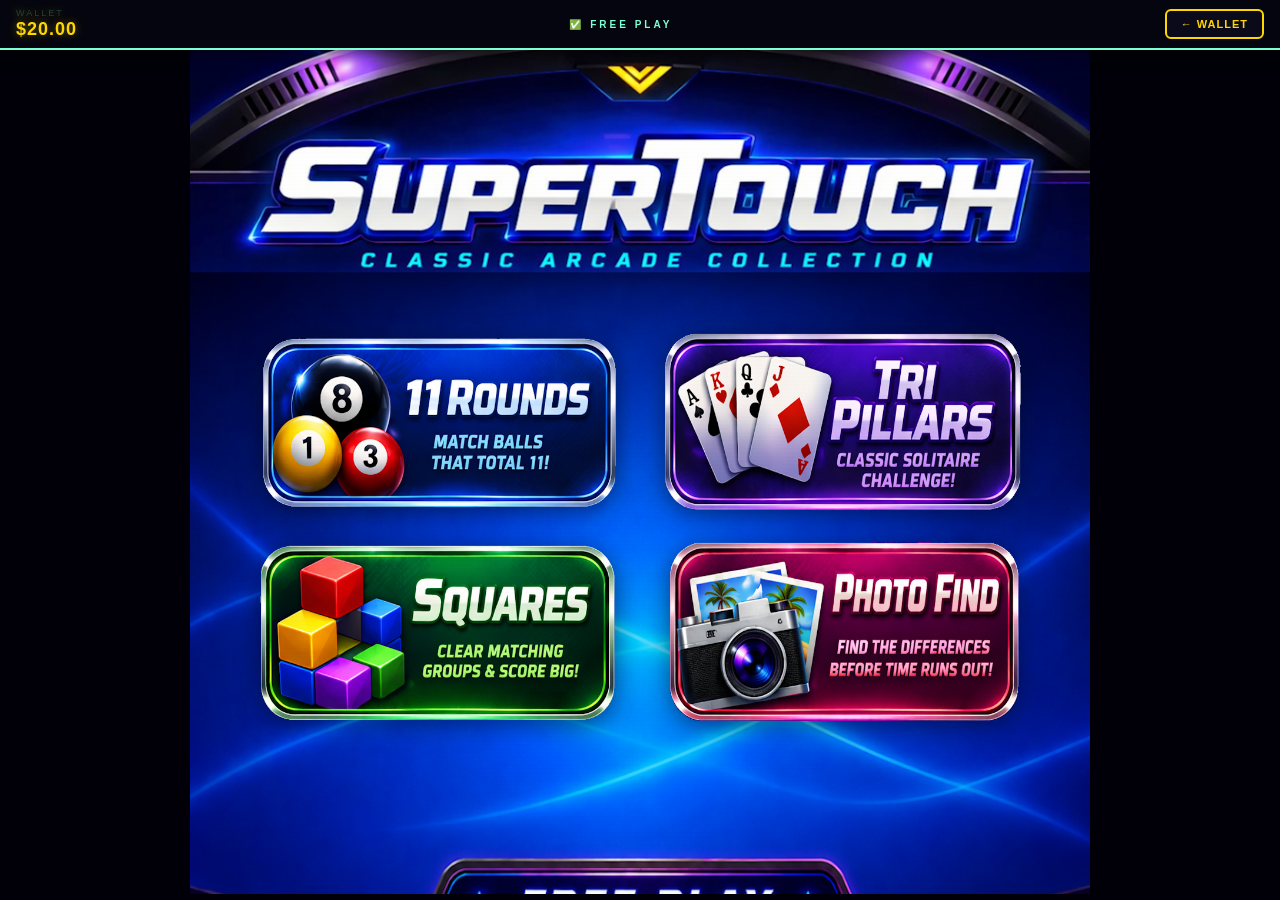
==== index.html @ 8d7d574c "Update index.html" ====
<!DOCTYPE html>
<html lang="en">
<head>
<meta charset="UTF-8">
<meta name="viewport" content="width=device-width, initial-scale=1.0">
<title>SuperTouch · Classic Arcade</title>
<style>
  *, *::before, *::after { box-sizing: border-box; margin: 0; padding: 0; }

  body {
    background: #010008;
    font-family: 'Arial', sans-serif;
    min-height: 100vh;
    display: flex;
    flex-direction: column;
    align-items: center;
    overflow-x: hidden;
  }

  /* ── WALLET HUD ── */
  .wallet-hud {
    width: 100%;
    background: #05050f;
    border-bottom: 2px solid #7fffd4;
    display: flex;
    align-items: center;
    justify-content: space-between;
    padding: 8px 16px;
    gap: 12px;
    box-shadow: 0 2px 16px rgba(0,0,0,0.6);
    position: sticky;
    top: 0;
    z-index: 200;
  }
  .hud-balance {
    font-family: 'Arial Black', Arial, sans-serif;
    font-size: 18px;
    font-weight: 900;
    color: #ffd700;
    text-shadow: 0 0 8px #ffd70066;
    letter-spacing: 1px;
  }
  .hud-balance .hud-label {
    font-size: 9px;
    color: #224433;
    letter-spacing: 2px;
    font-weight: normal;
    display: block;
    margin-bottom: 1px;
  }
  .hud-free {
    font-family: 'Arial Black', Arial, sans-serif;
    font-size: 10px;
    font-weight: 900;
    color: #7fffd4;
    letter-spacing: 3px;
  }
  .hud-btn {
    font-family: 'Arial Black', Arial, sans-serif;
    font-size: 11px;
    font-weight: 900;
    letter-spacing: 1px;
    text-transform: uppercase;
    padding: 7px 14px;
    border-radius: 6px;
    border: 2px solid;
    cursor: pointer;
    text-decoration: none;
    transition: transform 0.15s, filter 0.15s;
    background: none;
  }
  .hud-btn:hover { transform: scale(1.06); filter: brightness(1.15); }
  .btn-wallet { background: #0a0a1a; border-color: #ffd700; color: #ffd700; }

  /* ── GAME IFRAME ── */
  .game-wrap {
    width: 100%;
    flex: 1;
  }
  .game-wrap iframe {
    width: 100%;
    height: calc(100vh - 56px);
    border: none;
    display: block;
    background: #010008;
  }
</style>
</head>
<body>

<!-- WALLET HUD -->
<div class="wallet-hud">
  <div class="hud-balance">
    <span class="hud-label">WALLET</span>
    $<span id="hudAmt">0</span>.00
  </div>
  <div class="hud-free">✅ FREE PLAY</div>
  <a class="hud-btn btn-wallet" href="../wallet/index.html">← WALLET</a>
</div>

<!-- THE GAME -->
<div class="game-wrap">
  <iframe id="arcadeFrame" src="SuperTouch.html" title="SuperTouch Arcade" allowtransparency="true"></iframe>
</div>

<script>
const WALLET_KEY = 'arcade_wallet';
function getBalance() {
  const v = localStorage.getItem(WALLET_KEY);
  if (v === null) { localStorage.setItem(WALLET_KEY, '20'); return 20; }
  return parseFloat(v) || 0;
}
document.getElementById('hudAmt').textContent = getBalance().toFixed(0);
// Keep HUD fresh if storage changes elsewhere
window.addEventListener('storage', function(e) {
  if (e.key === WALLET_KEY) {
    document.getElementById('hudAmt').textContent = (parseFloat(e.newValue) || 0).toFixed(0);
  }
});
</script>
</body>
</html>
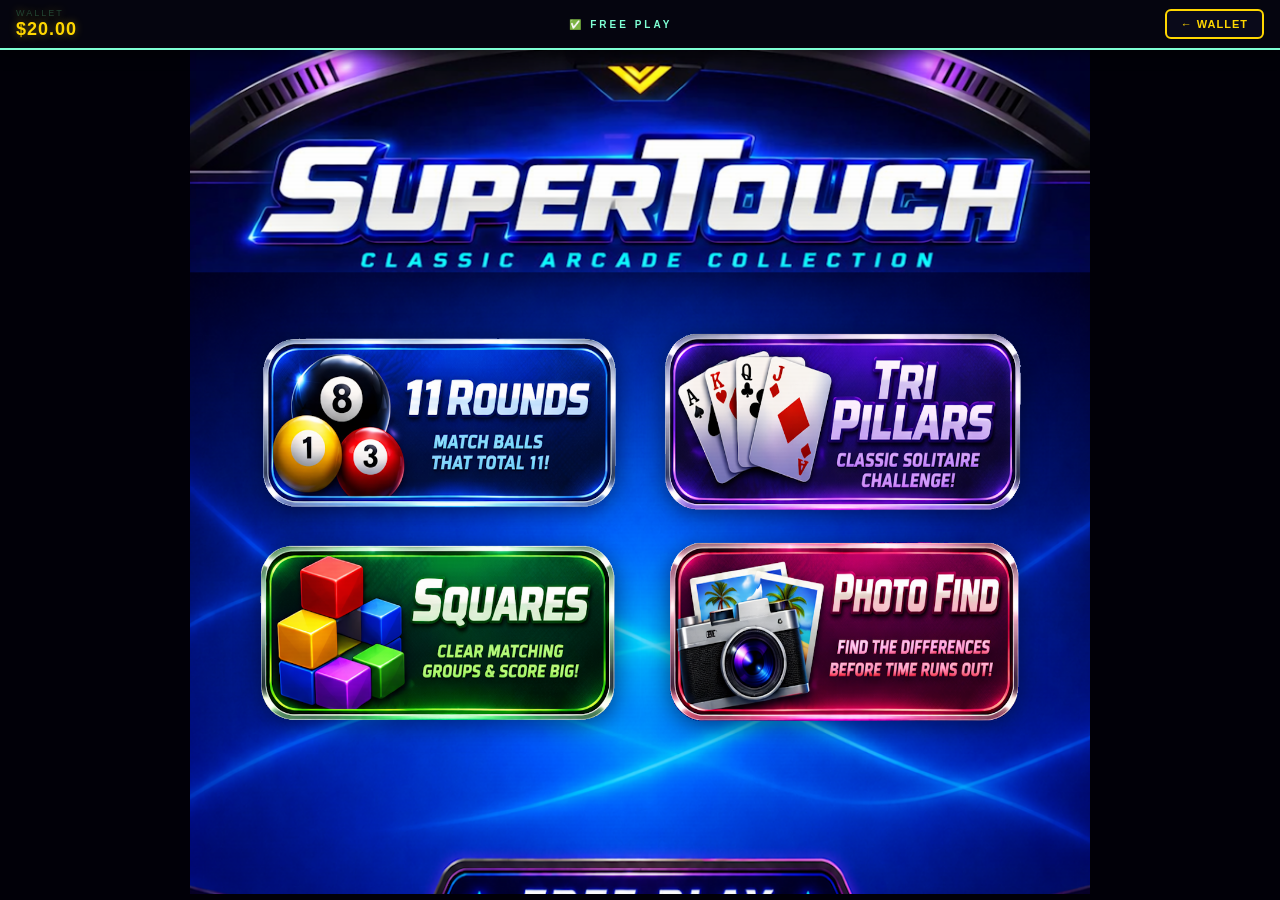
==== commit 00a594d3: "Update index.html" ====
--- a/index.html
+++ b/index.html
@@ -2,7 +2,7 @@
 <html lang="en">
 <head>
 <meta charset="UTF-8">
-<meta name="viewport" content="width=device-width, initial-scale=1.0">
+<meta name="viewport" content="width=device-width, initial-scale=0.6">
 <title>SuperTouch · Classic Arcade</title>
 <style>
   *, *::before, *::after { box-sizing: border-box; margin: 0; padding: 0; }
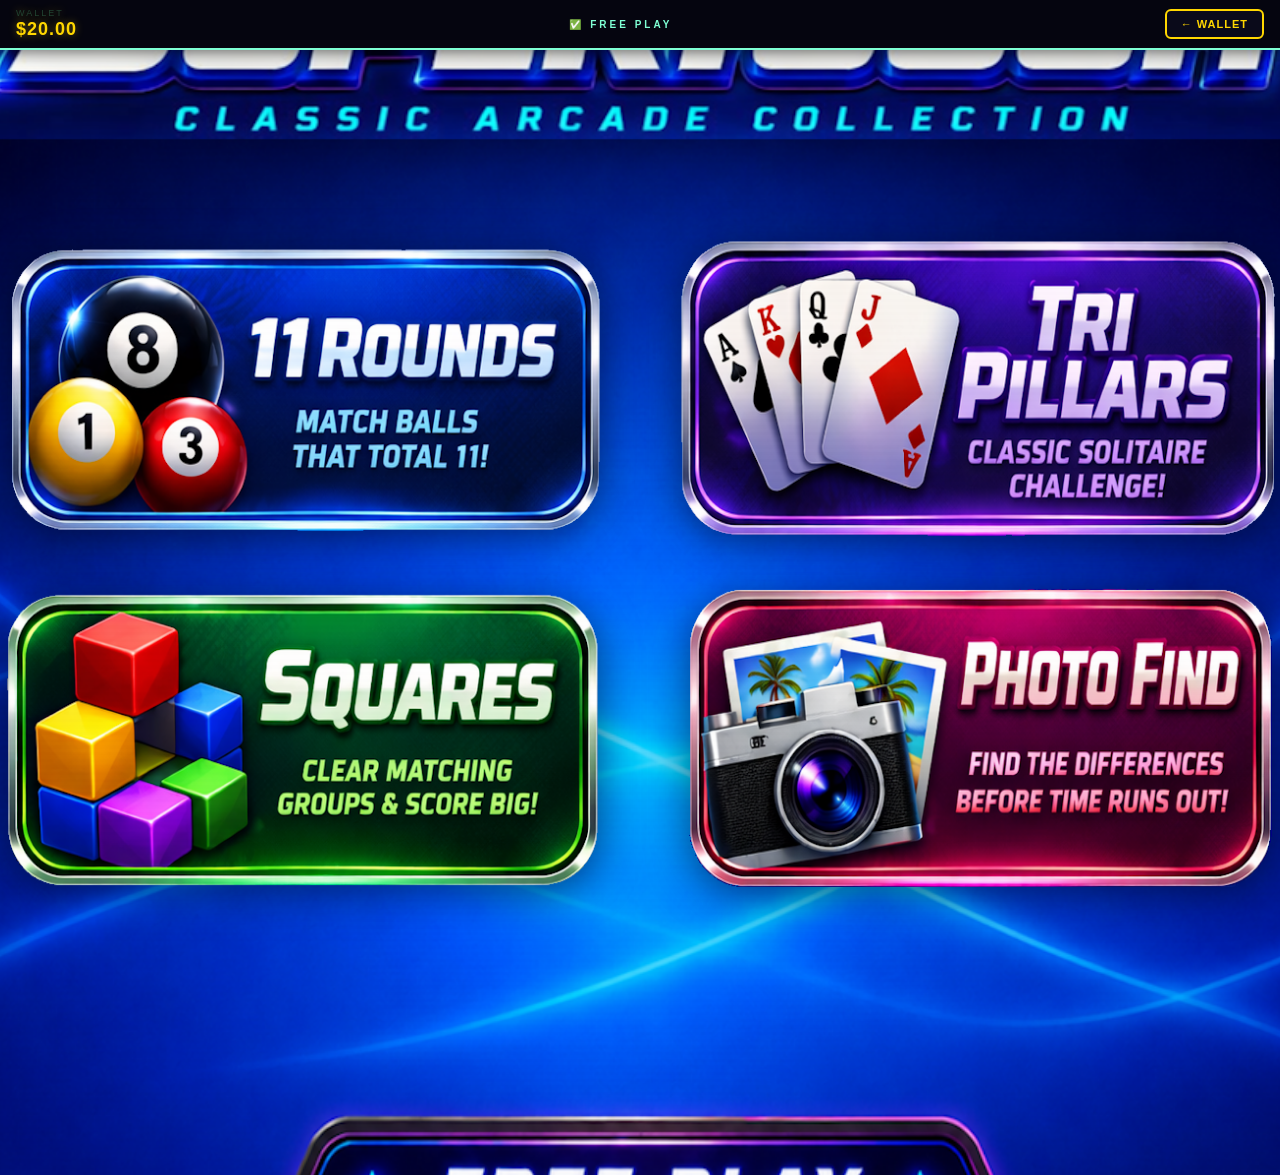
==== commit 17e3ff2b: "Update index.html" ====
--- a/index.html
+++ b/index.html
@@ -83,6 +83,7 @@
     border: none;
     display: block;
     background: #010008;
+    transform: scale(1.667); 
   }
 </style>
 </head>
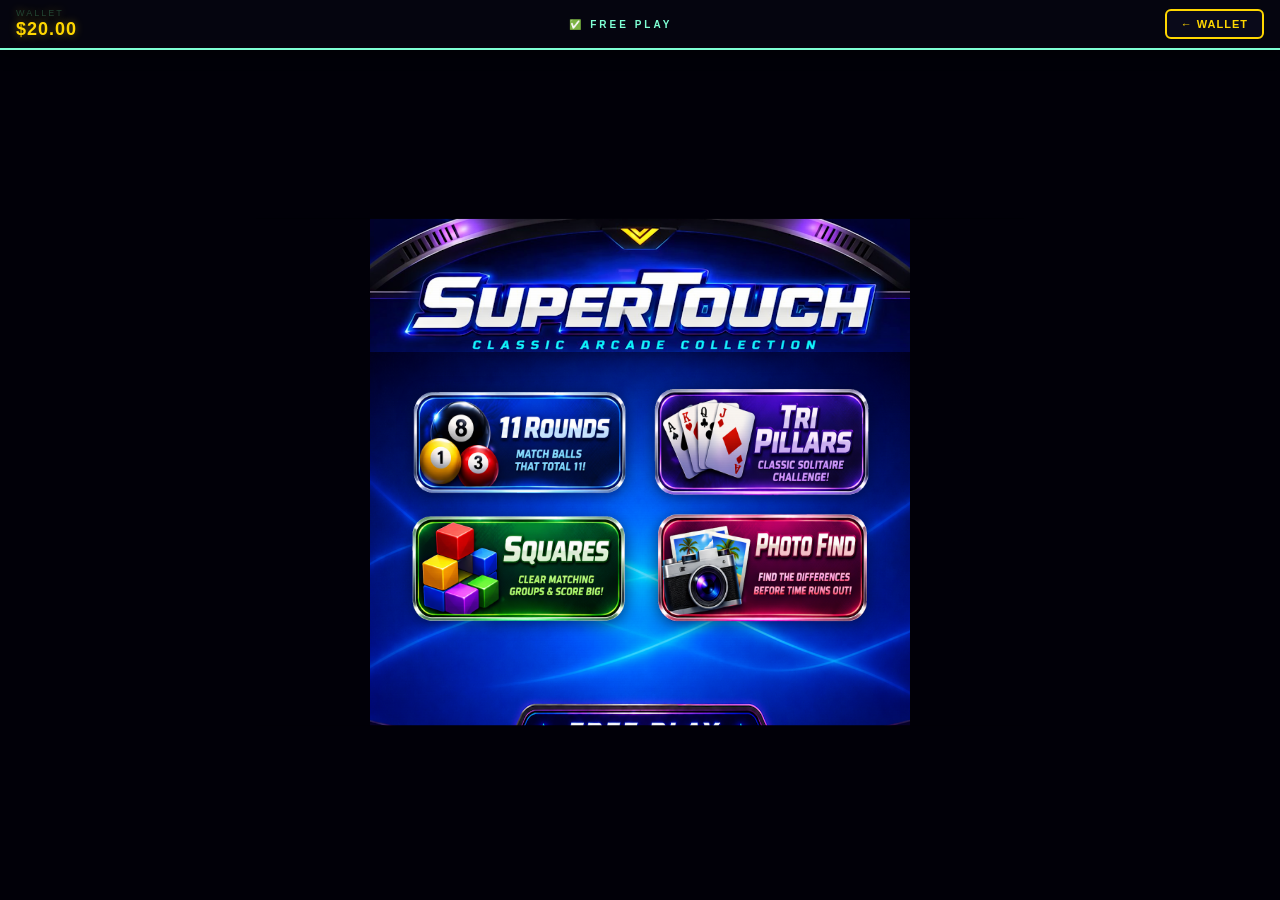
==== commit cbe5064a: "Update index.html" ====
--- a/index.html
+++ b/index.html
@@ -83,7 +83,7 @@
     border: none;
     display: block;
     background: #010008;
-    transform: scale(1.667); 
+    transform: scale(0.6); 
   }
 </style>
 </head>
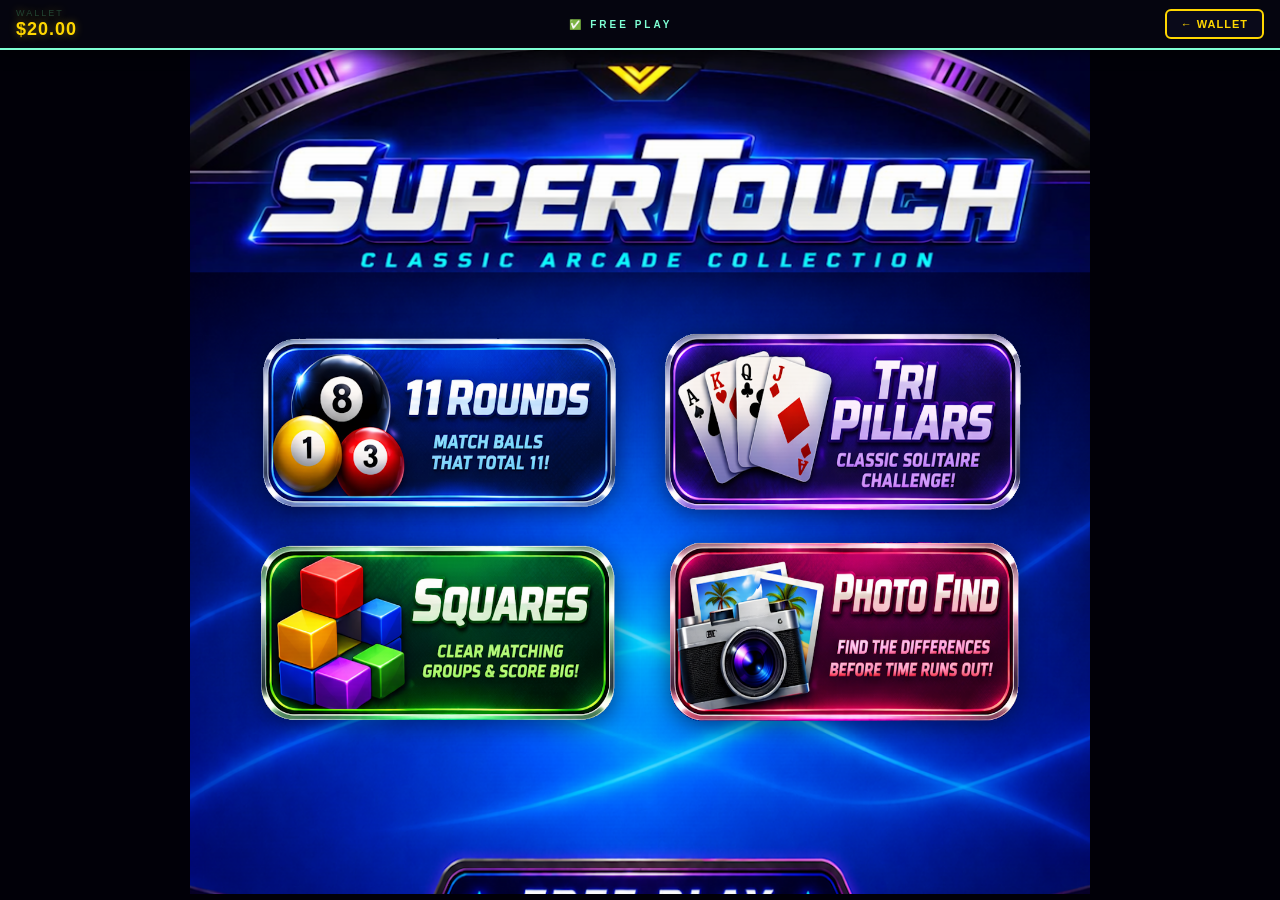
==== commit 0ef750c7: "Update index.html" ====
--- a/index.html
+++ b/index.html
@@ -2,7 +2,7 @@
 <html lang="en">
 <head>
 <meta charset="UTF-8">
-<meta name="viewport" content="width=device-width, initial-scale=0.6">
+<meta name="viewport" content="width=device-width, initial-scale=1.0">
 <title>SuperTouch · Classic Arcade</title>
 <style>
   *, *::before, *::after { box-sizing: border-box; margin: 0; padding: 0; }
@@ -82,8 +82,7 @@
     height: calc(100vh - 56px);
     border: none;
     display: block;
-    background: #010008;
-    transform: scale(0.6); 
+    background: #010008; 
   }
 </style>
 </head>
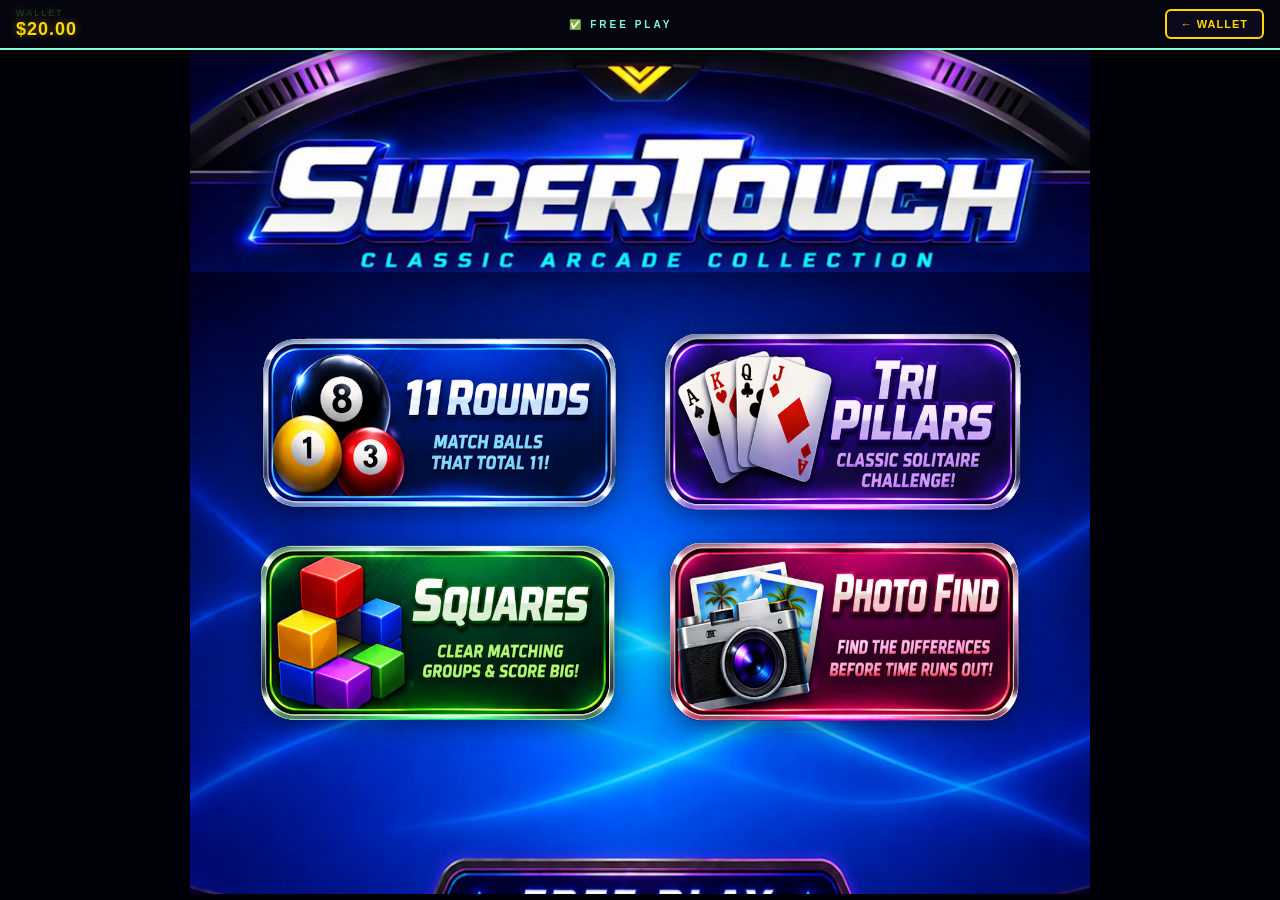
==== commit 28034890: "Update index.html" ====
--- a/index.html
+++ b/index.html
@@ -82,7 +82,7 @@
     height: calc(100vh - 56px);
     border: none;
     display: block;
-    background: #010008; 
+    background: #010008;
   }
 </style>
 </head>
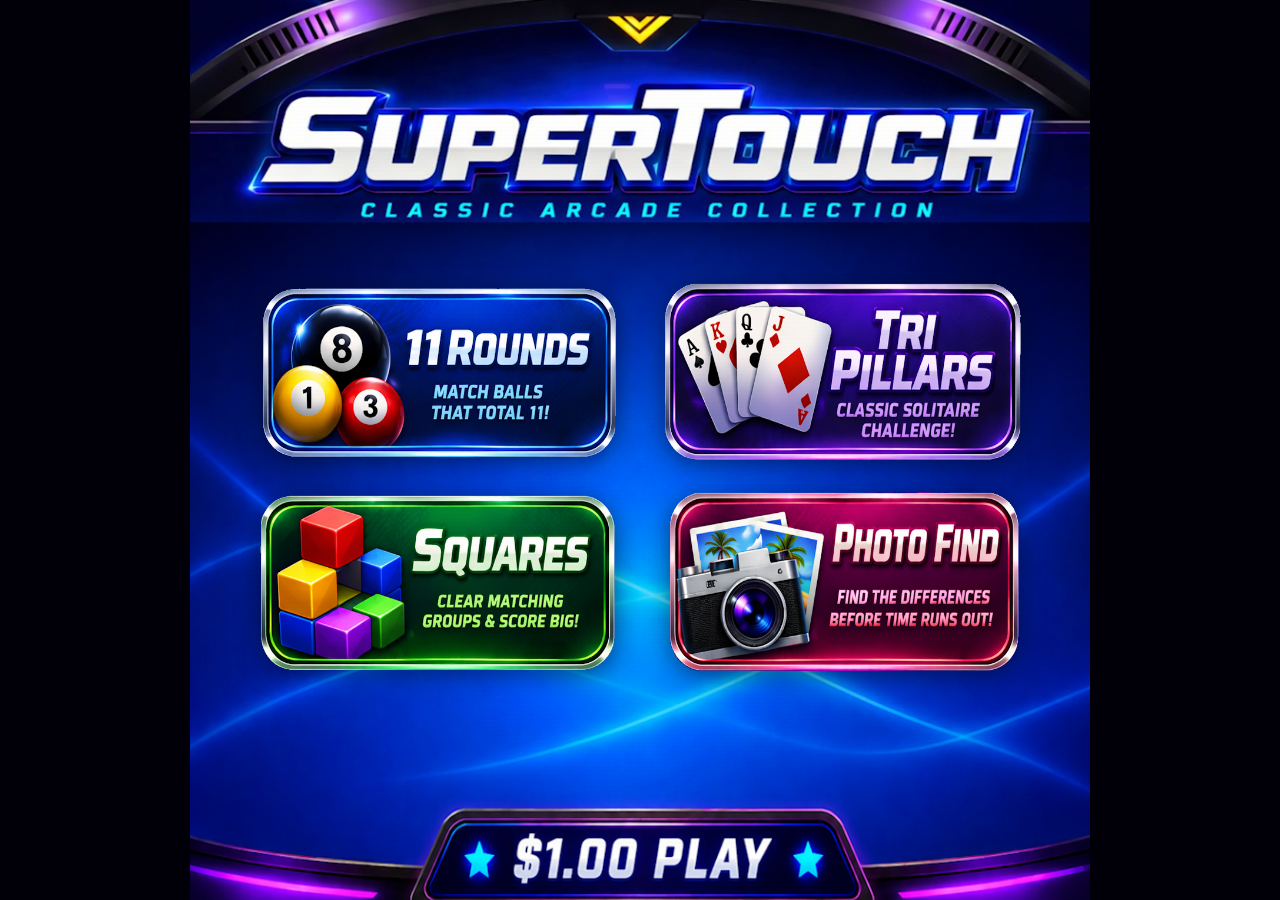
==== commit 274b87ca: "Update index.html" ====
--- a/index.html
+++ b/index.html
@@ -17,69 +17,88 @@
     overflow-x: hidden;
   }
 
-  /* ── WALLET HUD ── */
-  .wallet-hud {
-    width: 100%;
+  /* ── CENTER POPUP ── */
+  .center-popup {
+    display: none;
+    position: fixed;
+    inset: 0;
+    z-index: 500;
+    align-items: center;
+    justify-content: center;
+    pointer-events: none;
+  }
+  .center-popup.show { display: flex; }
+  .center-popup-inner {
     background: #05050f;
-    border-bottom: 2px solid #7fffd4;
-    display: flex;
-    align-items: center;
-    justify-content: space-between;
-    padding: 8px 16px;
-    gap: 12px;
-    box-shadow: 0 2px 16px rgba(0,0,0,0.6);
-    position: sticky;
-    top: 0;
-    z-index: 200;
-  }
-  .hud-balance {
+    border: 3px solid #7fffd4;
+    border-radius: 18px;
+    padding: 28px 48px;
     font-family: 'Arial Black', Arial, sans-serif;
-    font-size: 18px;
-    font-weight: 900;
-    color: #ffd700;
-    text-shadow: 0 0 8px #ffd70066;
-    letter-spacing: 1px;
-  }
-  .hud-balance .hud-label {
-    font-size: 9px;
-    color: #224433;
-    letter-spacing: 2px;
-    font-weight: normal;
-    display: block;
-    margin-bottom: 1px;
-  }
-  .hud-free {
-    font-family: 'Arial Black', Arial, sans-serif;
-    font-size: 10px;
+    font-size: 22px;
     font-weight: 900;
     color: #7fffd4;
-    letter-spacing: 3px;
-  }
-  .hud-btn {
+    text-align: center;
+    box-shadow: 0 0 60px rgba(127,255,212,0.25), 0 8px 40px rgba(0,0,0,0.9);
+    animation: popIn 0.35s cubic-bezier(0.34,1.56,0.64,1);
+    max-width: 80vw;
+    line-height: 1.4;
+  }
+  .center-popup.lose .center-popup-inner { border-color: #ff3344; color: #ff3344; }
+  @keyframes popIn {
+    from { transform: scale(0.6); opacity: 0; }
+    to   { transform: scale(1);   opacity: 1; }
+  }
+
+  /* ── BLOCKED OVERLAY ── */
+  .blocked-overlay {
+    display: none;
+    position: fixed;
+    inset: 0;
+    background: rgba(0,0,0,0.88);
+    z-index: 300;
+    flex-direction: column;
+    align-items: center;
+    justify-content: center;
+    gap: 16px;
+    text-align: center;
+    padding: 24px;
+  }
+  .blocked-overlay.show { display: flex; }
+  .blocked-overlay .bo-msg {
     font-family: 'Arial Black', Arial, sans-serif;
-    font-size: 11px;
+    font-size: 20px;
     font-weight: 900;
+    color: #ff3344;
+    letter-spacing: 2px;
+  }
+  .blocked-overlay .bo-sub {
+    font-family: Arial, sans-serif;
+    font-size: 13px;
+    color: #664444;
     letter-spacing: 1px;
-    text-transform: uppercase;
-    padding: 7px 14px;
-    border-radius: 6px;
-    border: 2px solid;
+  }
+  .btn-go-wallet {
+    display: inline-block;
+    background: #0a0a1a;
+    border: 2px solid #ffd700;
+    color: #ffd700;
+    font-family: 'Arial Black', Arial, sans-serif;
+    font-size: 13px;
+    font-weight: 900;
+    letter-spacing: 2px;
+    padding: 12px 24px;
+    border-radius: 8px;
+    text-decoration: none;
     cursor: pointer;
-    text-decoration: none;
-    transition: transform 0.15s, filter 0.15s;
-    background: none;
-  }
-  .hud-btn:hover { transform: scale(1.06); filter: brightness(1.15); }
-  .btn-wallet { background: #0a0a1a; border-color: #ffd700; color: #ffd700; }
+    transition: transform 0.15s;
+  }
+  .btn-go-wallet:hover { transform: scale(1.05); }
 
   /* ── GAME IFRAME ── */
-  .game-wrap {
-    width: 100%;
-    flex: 1;
-  }
+  .game-wrap { width: 100%; flex: 1; }
   .game-wrap iframe {
     width: 100%;
-    height: calc(100vh - 56px);
+    height: 100vh;
     border: none;
     display: block;
     background: #010008;
@@ -88,14 +107,17 @@
 </head>
 <body>
 
-<!-- WALLET HUD -->
-<div class="wallet-hud">
-  <div class="hud-balance">
-    <span class="hud-label">WALLET</span>
-    $<span id="hudAmt">0</span>.00
-  </div>
-  <div class="hud-free">✅ FREE PLAY</div>
-  <a class="hud-btn btn-wallet" href="../wallet/index.html">← WALLET</a>
+<!-- CENTER POPUP -->
+<div class="center-popup" id="centerPopup">
+  <div class="center-popup-inner" id="centerPopupMsg"></div>
+</div>
+
+<!-- BLOCKED OVERLAY -->
+<div class="blocked-overlay" id="blockedOverlay">
+  <div style="font-size:48px">⛔</div>
+  <div class="bo-msg">OUT OF CREDITS</div>
+  <div class="bo-sub">You need at least $1.00 to play SuperTouch.</div>
+  <a class="btn-go-wallet" href="../wallet/index.html">GO TO WALLET</a>
 </div>
 
 <!-- THE GAME -->
@@ -105,17 +127,122 @@
 
 <script>
 const WALLET_KEY = 'arcade_wallet';
+
 function getBalance() {
   const v = localStorage.getItem(WALLET_KEY);
   if (v === null) { localStorage.setItem(WALLET_KEY, '20'); return 20; }
   return parseFloat(v) || 0;
 }
-document.getElementById('hudAmt').textContent = getBalance().toFixed(0);
-// Keep HUD fresh if storage changes elsewhere
+function setBalance(val) {
+  const clamped = Math.max(0, Math.round(val * 100) / 100);
+  localStorage.setItem(WALLET_KEY, String(clamped));
+  return clamped;
+}
+
+let _popTmr;
+function popup(msg, type) {
+  const el = document.getElementById('centerPopup');
+  const msgEl = document.getElementById('centerPopupMsg');
+  msgEl.textContent = msg;
+  el.className = 'center-popup show ' + (type || '');
+  clearTimeout(_popTmr);
+  _popTmr = setTimeout(() => el.classList.remove('show'), 3000);
+}
+
+function renderBlocked() {
+  const bal = getBalance();
+  const blocked = document.getElementById('blockedOverlay');
+  if (bal <= 0) blocked.classList.add('show');
+  else blocked.classList.remove('show');
+}
+
+// ── Intercept game selection messages from the iframe ─────────────────────────
+// SuperTouch posts a message when user picks a game from the main menu.
+// We listen for that, deduct $1, and either allow or block.
+window.addEventListener('message', function(e) {
+  if (!e.data || typeof e.data !== 'object') return;
+
+  // Game selected from main menu
+  if (e.data.type === 'SUPERTOUCH_GAME_SELECT') {
+    const bal = getBalance();
+    if (bal <= 0) {
+      renderBlocked();
+      // Tell iframe to cancel the launch
+      try { document.getElementById('arcadeFrame').contentWindow.postMessage({ type: 'WALLET_BLOCKED' }, '*'); } catch(x) {}
+      return;
+    }
+    const newBal = setBalance(bal - 1);
+    renderBlocked();
+    popup('-$1.00  ·  Balance: $' + newBal + '\n🕹️ Good luck!', '');
+    // Tell iframe to proceed
+    try { document.getElementById('arcadeFrame').contentWindow.postMessage({ type: 'WALLET_OK' }, '*'); } catch(x) {}
+  }
+});
+
+// ── Also patch iframe directly as fallback ────────────────────────────────────
+// If SuperTouch exposes a selectGame / launchGame / startGame function,
+// patch it to require $1.
+document.getElementById('arcadeFrame').addEventListener('load', function() {
+  try {
+    const fw = this.contentWindow;
+    setTimeout(function() { patchSuperTouch(fw); }, 300);
+  } catch(e) {}
+});
+
+function patchSuperTouch(fw) {
+  // Try common function names used in arcade menu launchers
+  const candidates = ['selectGame', 'launchGame', 'startGame', 'playGame', 'loadGame'];
+  candidates.forEach(function(fnName) {
+    if (typeof fw[fnName] === 'function' && !fw['_walletPatched_' + fnName]) {
+      const orig = fw[fnName];
+      fw[fnName] = function() {
+        const bal = getBalance();
+        if (bal <= 0) { renderBlocked(); return; }
+        const newBal = setBalance(bal - 1);
+        renderBlocked();
+        popup('-$1.00  ·  Balance: $' + newBal + '\n🕹️ Good luck!', '');
+        return orig.apply(fw, arguments);
+      };
+      fw['_walletPatched_' + fnName] = true;
+      console.log('[Wallet] Patched SuperTouch.' + fnName);
+    }
+  });
+
+  // Also intercept clicks on the game selection buttons inside the iframe
+  // by watching for navigation away from the main menu via click interception
+  try {
+    fw.document.addEventListener('click', function(evt) {
+      // Look for elements that are game-launch buttons (common class/role patterns)
+      const target = evt.target.closest
+        ? (evt.target.closest('.game-item') ||
+           evt.target.closest('.game-tile') ||
+           evt.target.closest('.menu-game') ||
+           evt.target.closest('[data-game]') ||
+           evt.target.closest('.arcade-btn'))
+        : null;
+      if (!target) return;
+      const bal = getBalance();
+      if (bal <= 0) {
+        evt.preventDefault();
+        evt.stopImmediatePropagation();
+        renderBlocked();
+        return;
+      }
+      const newBal = setBalance(bal - 1);
+      renderBlocked();
+      popup('-$1.00  ·  Balance: $' + newBal + '\n🕹️ Good luck!', '');
+    }, true); // capture phase so we fire before the game's own handler
+    console.log('[Wallet] SuperTouch click listener attached');
+  } catch(e) {
+    console.warn('[Wallet] Could not attach click listener to SuperTouch iframe:', e);
+  }
+}
+
+renderBlocked();
+
+// Keep blocked state fresh if wallet changes in another tab
 window.addEventListener('storage', function(e) {
-  if (e.key === WALLET_KEY) {
-    document.getElementById('hudAmt').textContent = (parseFloat(e.newValue) || 0).toFixed(0);
-  }
+  if (e.key === WALLET_KEY) renderBlocked();
 });
 </script>
 </body>
